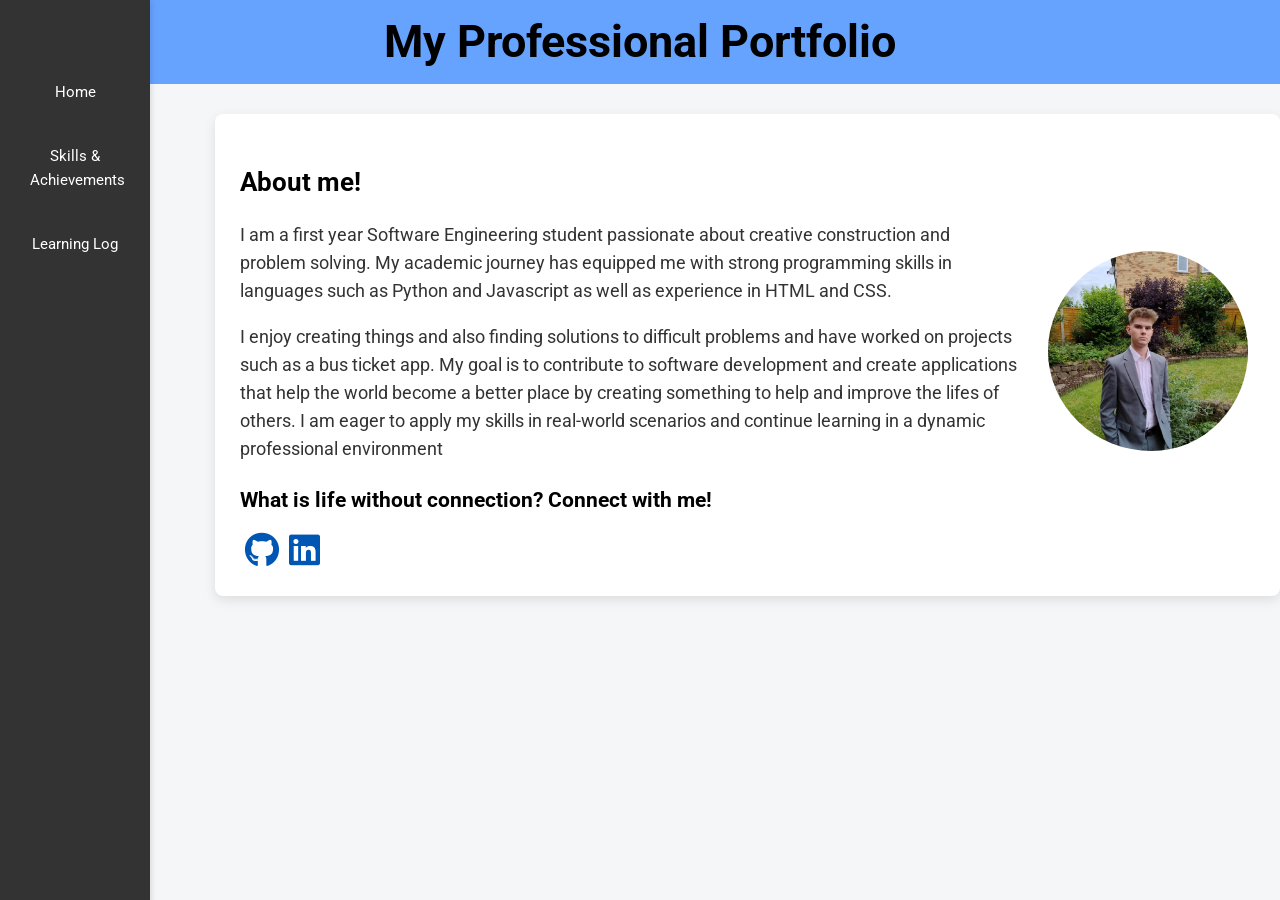
==== home.html @ f659243b "finished the skills section and added a follow me img with a link to my github" ====
<!DOCTYPE html>
<html lang="en">
<head>
    <meta charset="UTF-8">
    <meta name="viewport" content="width=device-width, initial-scale=1.0">
    <title>Professional Portfolio - Home</title>
    <link rel="stylesheet" href="homestyle.css">
    <link rel="stylesheet" href="https://cdnjs.cloudflare.com/ajax/libs/font-awesome/6.5.0/css/all.min.css">

</head>
<body>
    <header>
        <h1>My Professional Portfolio</h1>
    </header>
<nav class="sidebar">
  <ul>
    <li><a class="navButton" href="home.html">Home</a></li>
    <li><a class="navButton" href="skills.html">Skills & Achievements</a></li>
    <li><a class="navButton" href="learning.html">Learning Log</a></li>
  </ul>
</nav>

    <div class="container">
        <div class="profile-section">
    <div class="profile-text">
    <h2>About me!</h2>
    <p>I am a first year Software Engineering student passionate about creative construction and problem solving. My academic journey has equipped me with strong programming skills in languages such as Python and Javascript as well as experience in HTML and CSS.</p> <p>I enjoy creating things and also finding solutions to difficult problems and have worked on projects such as a bus ticket app. My goal is to contribute to software development and create applications that help the world become a better place by creating something to help and improve the lifes of others. I am eager to apply my skills in real-world scenarios and continue learning in a dynamic professional environment</p>
    <h3>What is life without connection? Connect with me!</h3>

    <div class="socialButtons">
        <div class="github">
            <a href="https://olympus.ntu.ac.uk/n1291986" target="_blank">
        <i class="fab fa-github fa-2x"></i> </div>
      </a>
      <div class="linkedin">
      <a href="https://www.linkedin.com/in/jack-taylor-2702142a2/" target="_blank">
        <i class="fab fa-linkedin fa-2x"></i> </div>
      </a>
    </div>
    </div>

  <div class="profile-image">
    <img src="1721677497199.jpg" alt="Professional Headshot">
  </div>
</div>
        </div>
    </div>
</body>
</html>
---- homestyle.css ----
/* Import Google Fonts */
@import url('https://fonts.googleapis.com/css2?family=Roboto:wght@300;400;700&display=swap');


@keyframes wobble-vertical {
  16.65% { transform: translateY(8px); }
  33.3%  { transform: translateY(-6px); }
  49.95% { transform: translateY(4px); }
  66.6%  { transform: translateY(-2px); }
  83.25% { transform: translateY(1px); }
  100%   { transform: translateY(0); }
}


html {
    margin: 0;
    padding: 0;
}

body {
    font-family: 'Roboto', Arial, sans-serif;
    margin: 0;
    padding: 0;
    background: #f4f6f8;
    color: #333;
    line-height: 1.6;
}

header {
    background: #66a3ff;
    color: #000000;
    text-align: center;
    font-size: 1.4em;
    font-weight: 700;
    padding: 5px 0;
}

header h1 {

    margin: 0px;
    line-height: 1.2;
    padding: auto;
}


nav {
  position: fixed;
  top: 0;
  left: 0;
  width: 150px;
  height: 100vh;
  background-color: #333;
  padding-top: 60px;
  box-shadow: 2px 0 5px rgba(0,0,0,0.1);

  display: flex;
  flex-direction: column;
  align-items: center; /* centers children horizontally */
}

.sidebar ul {
  padding: 0;
  margin: 0;
  list-style-type: none;

  display: flex;
  flex-direction: column;
  align-items: center; /* centers buttons inside the list */
}

.nav ul {
  list-style-type: none;
  padding: 0;
  margin: 0;
}

.nav li {
  margin: 20px 0;
}

.nav a {
  display: flex;
  color: #fff;
  text-decoration: none;
  padding: 12px 20px;
  transition: background-color 0.3s ease;

}

.navButton {
  background-color: #333;
  color: white;
  padding: 10px 16px;
  margin: 10px 0;
  text-align: center;
  text-decoration: none;
  border-radius: 5px;
  font-size: 15px;
  transition: background-color 0.3s ease;
  width: 90px;
  margin-left: auto;
  margin-right: auto;
  display: block;
  
  background-image: linear-gradient(to right, #66a3ff 0%, #66a3ff 100%);
  background-repeat: no-repeat;
  background-size: 0% 100%;
  transition: background-size 0.4s ease;
}



.navButton:hover,
.navButton:focus {
  background-size: 100% 100%;
  text-decoration: none;
}

.container {
    max-width: 1100px;
    margin: 30px auto;
    padding: 25px;
    background: #fff;
    box-shadow: 0 4px 12px rgba(0,0,0,0.1);
    border-radius: 8px;
    margin-left: 215px;
}

h1, h2, h3 {
    color: #000000;
    margin-bottom: 15px;
}

h1 {

    padding-top: 10px;
    padding-bottom: 10px;
}


ul {
    padding-left: 20px;
}

.profile-section {
    display: flex;
    align-items: center;
    gap: 30px;
    flex-wrap: wrap;
}

.profile-text {
    flex: 2;
    font-size: 1.1em;
}


.profile-image img {
    object-fit: cover;
    border-radius: 50%;
    width: 100%;
    max-width: 200px;
    height: auto;
    flex: 1;
    align-items: center;
    padding-right: 7px;
    
    

}

.socialButtons {
  display: flex;
  flex-direction: row;
  -webkit-tap-highlight-color: transparent;
  transform: translateZ(0);
  -webkit-font-smoothing: antialiased;
  -moz-osx-font-smoothing: grayscale;
}

.github {

    padding-right: 10px;
    padding-left: 5px
}



.github:hover {
  display: inline-block;

  -webkit-tap-highlight-color: transparent;
  transform: translateZ(0);
  -webkit-font-smoothing: antialiased;
  -moz-osx-font-smoothing: grayscale;
  animation-name: wobble-vertical;
  animation-duration: 1s;
  animation-timing-function: ease-in-out;
  animation-iteration-count: 1;

}

.linkedin:hover {
  display: inline-block;

  -webkit-tap-highlight-color: transparent;
  transform: translateZ(0);
  -webkit-font-smoothing: antialiased;
  -moz-osx-font-smoothing: grayscale;
  animation-name: wobble-vertical;
  animation-duration: 1s;
  animation-timing-function: ease-in-out;
  animation-iteration-count: 1;

}



a {
    color: #0056b3;
    text-decoration: none;
}
a:hover {
    text-decoration: underline;
}
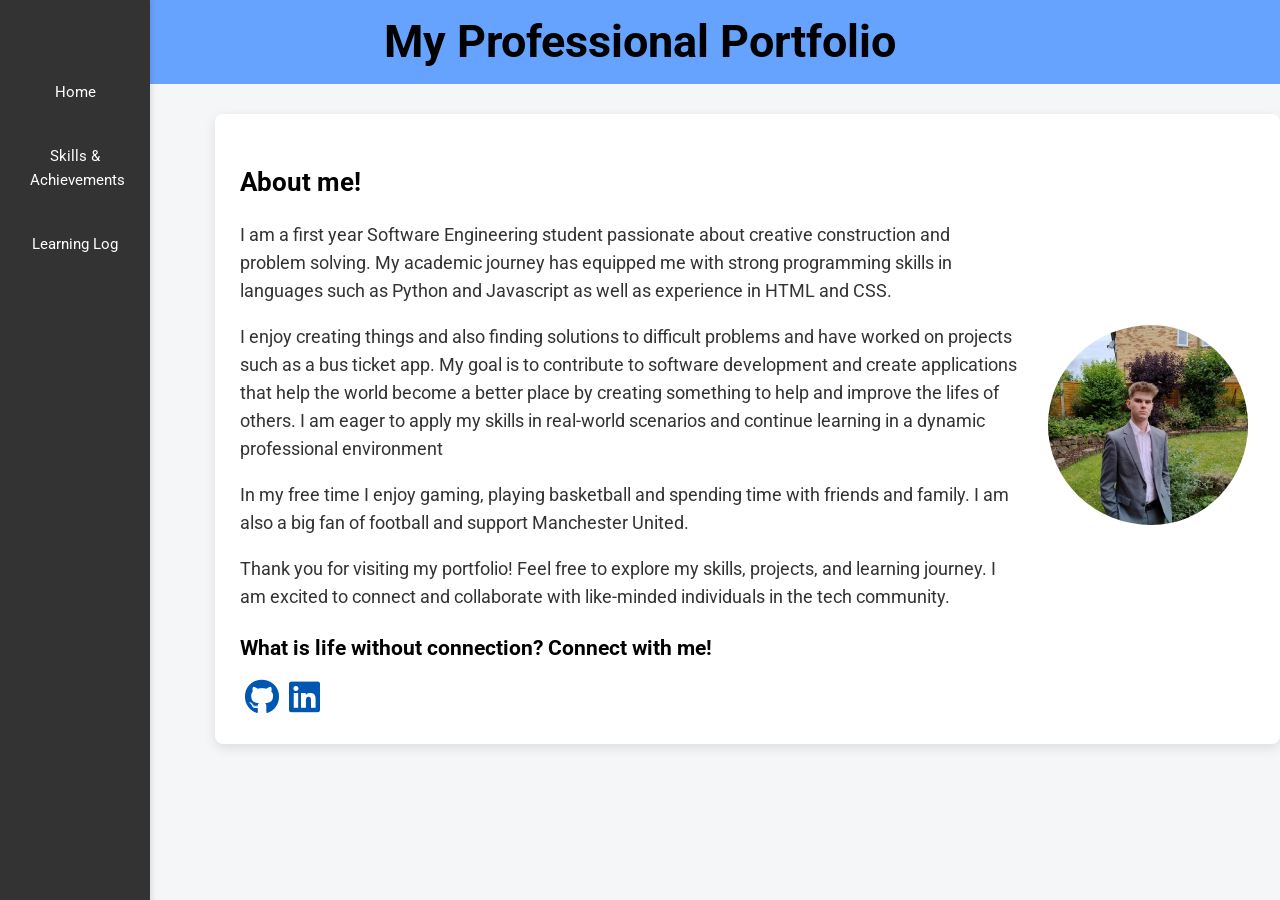
==== commit 6bf0012e: "Added more" ====
--- a/home.html
+++ b/home.html
@@ -25,11 +25,13 @@
     <div class="profile-text">
     <h2>About me!</h2>
     <p>I am a first year Software Engineering student passionate about creative construction and problem solving. My academic journey has equipped me with strong programming skills in languages such as Python and Javascript as well as experience in HTML and CSS.</p> <p>I enjoy creating things and also finding solutions to difficult problems and have worked on projects such as a bus ticket app. My goal is to contribute to software development and create applications that help the world become a better place by creating something to help and improve the lifes of others. I am eager to apply my skills in real-world scenarios and continue learning in a dynamic professional environment</p>
+    <p>In my free time I enjoy gaming, playing basketball and spending time with friends and family. I am also a big fan of football and support Manchester United.</p>
+    <p>Thank you for visiting my portfolio! Feel free to explore my skills, projects, and learning journey. I am excited to connect and collaborate with like-minded individuals in the tech community.</p>
     <h3>What is life without connection? Connect with me!</h3>
 
     <div class="socialButtons">
         <div class="github">
-            <a href="https://olympus.ntu.ac.uk/n1291986" target="_blank">
+            <a href="https://github.com/Jaquo" target="_blank">
         <i class="fab fa-github fa-2x"></i> </div>
       </a>
       <div class="linkedin">
